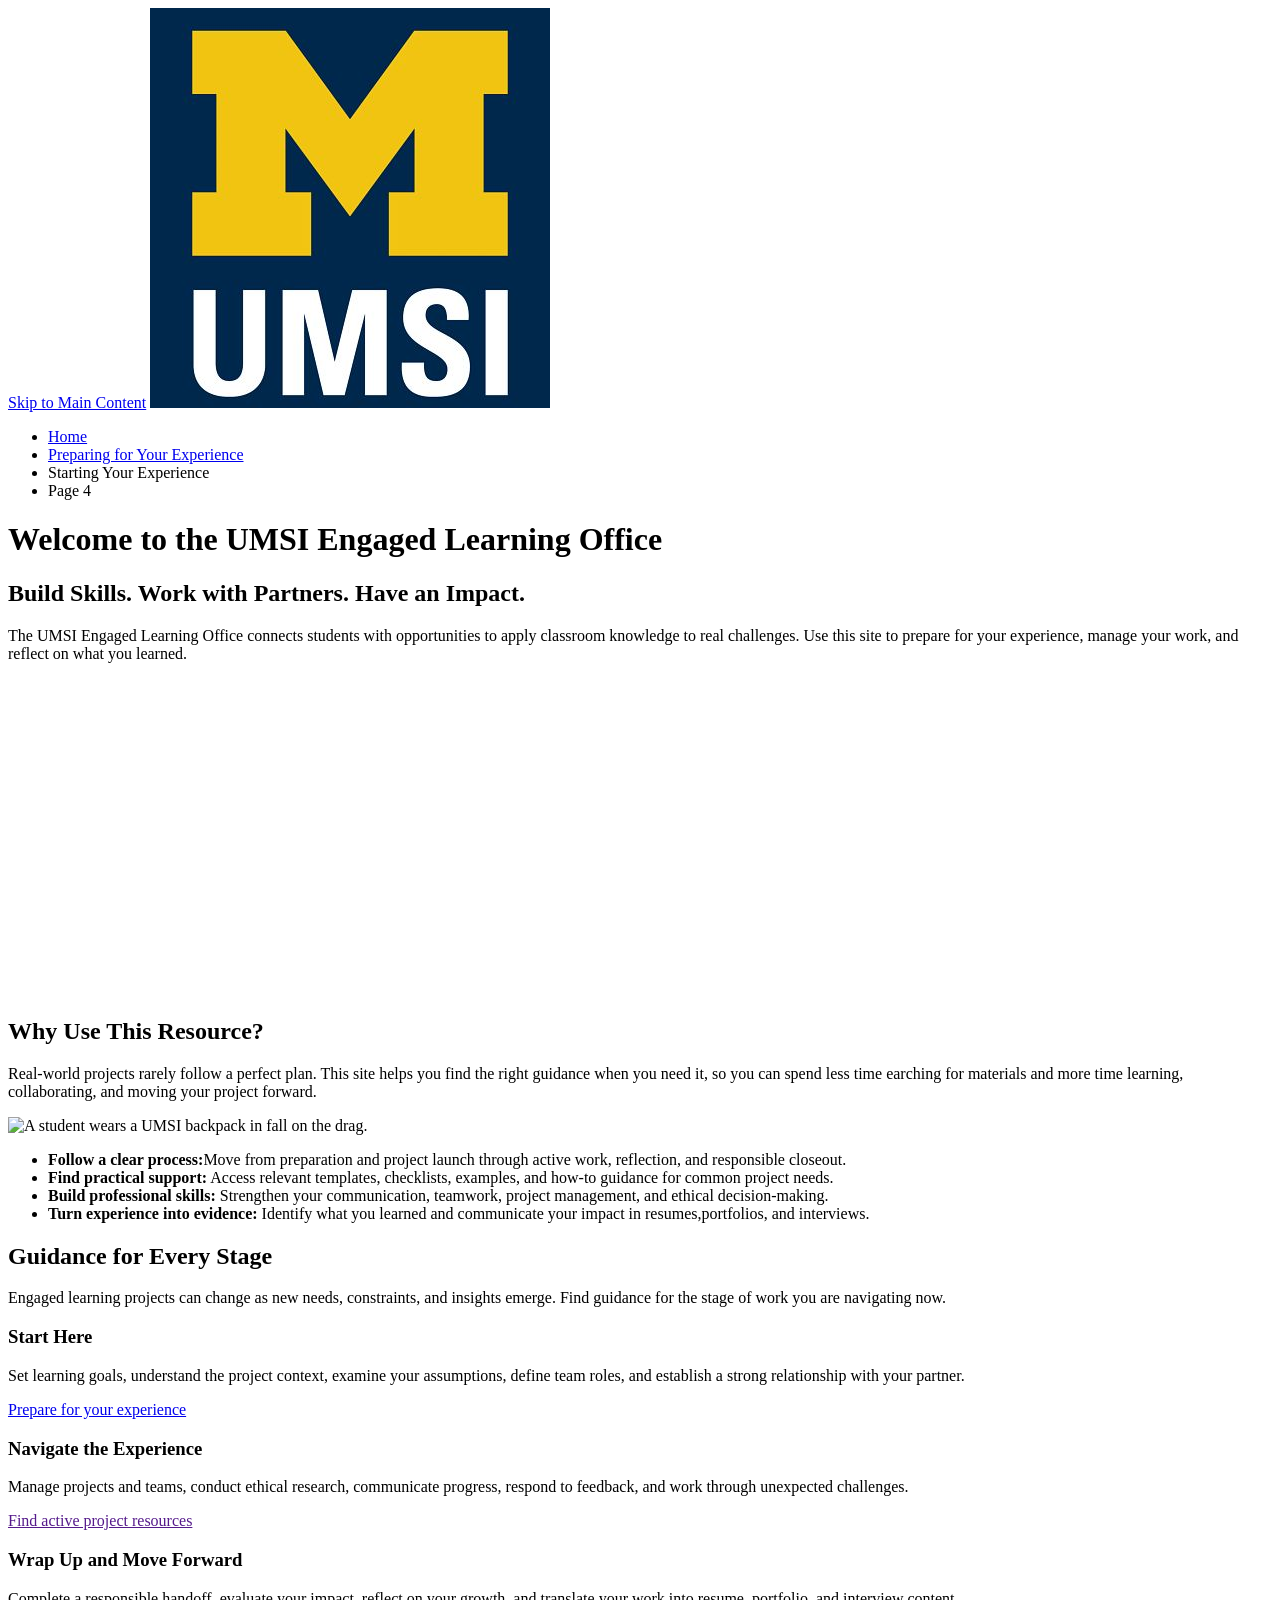
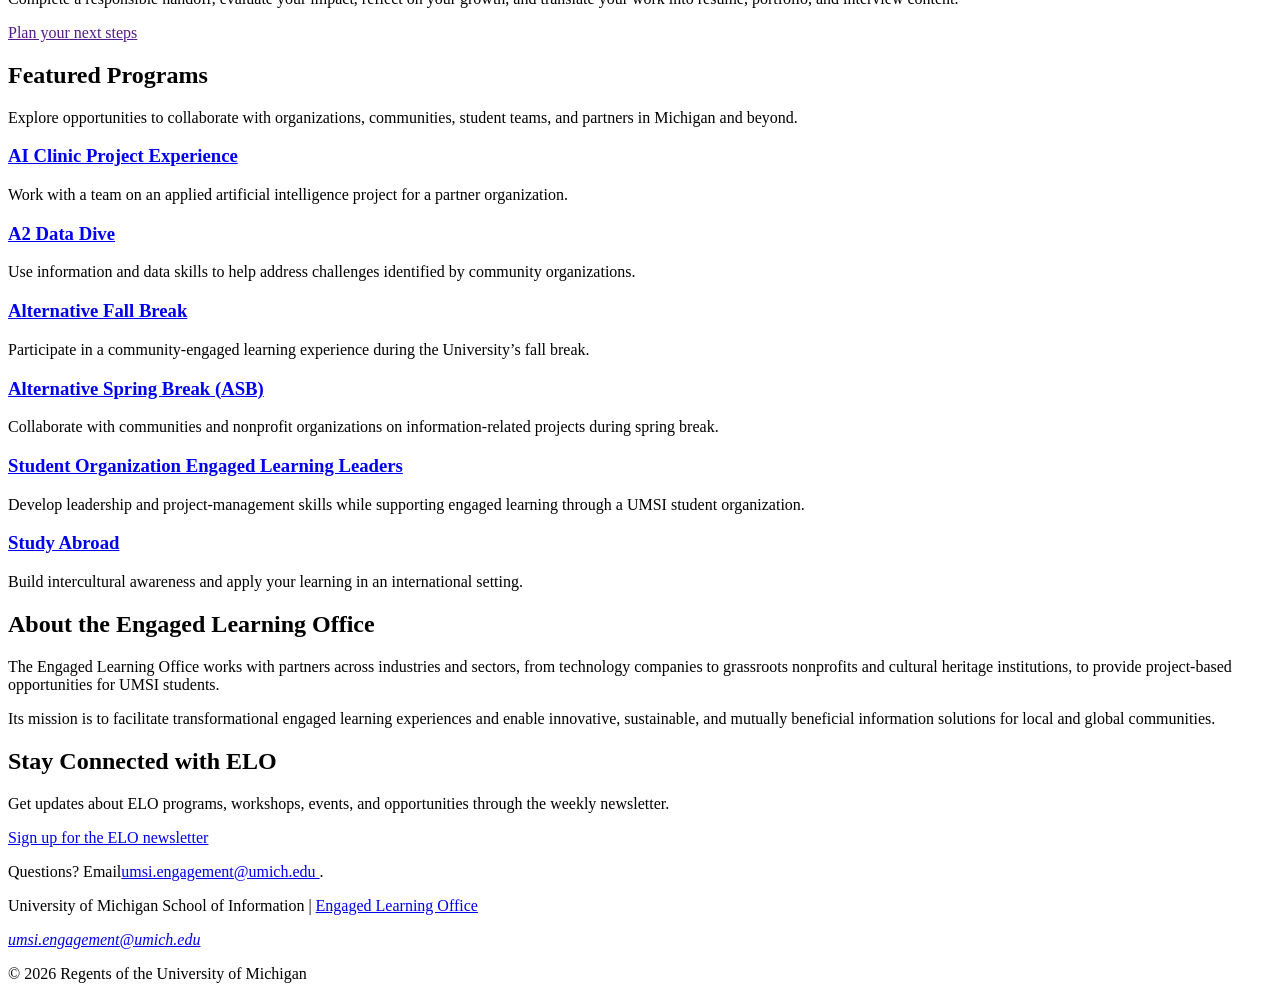
==== index.html @ cac57172 "uploaded starter code" ====
<!DOCTYPE html>
<html lang="en">
<head>
    <meta charset="UTF-8">
    <meta name="viewport" content="width=device-width, initial-scale=1.0">
    <title>Engaged Learning Resources | UMSI</title>

</head>
<body>

    <header>
  <a href = "#main">Skip to Main Content</a>
        <img src="images/UMSI_signature_vertical_informal_solidblue.jpg" alt="UMSI Logo">
        <nav>
            <ul>
                <li><a href = "index.html">Home</a></li>
                <li><a href = "prep.html">Preparing for Your Experience</a></li>
                <li><a>Starting Your Experience</a></li>
                <li><a>Page 4</a></li>
            </ul>
        </nav>
    <h1>Welcome to the UMSI Engaged Learning Office</h1>

    </header>
    <main id="main">
    <section>
      <h2>Build Skills. Work with Partners. Have an Impact.</h2>
      <p>
       The UMSI Engaged Learning Office connects students with opportunities to apply classroom knowledge to real challenges. Use this site to prepare for your experience, manage your work, and reflect on what you learned.
      </p>

      <iframe width="560px" height="315px" src="https://www.youtube.com/embed/81ZO9RfIJEQ?si=tBp82YWZMl1u7CVS" title="YouTube video player" frameborder="0" allow="accelerometer; autoplay; clipboard-write; encrypted-media; gyroscope; picture-in-picture; web-share" referrerpolicy="strict-origin-when-cross-origin" allowfullscreen></iframe>
         <!-- Note: this iframe might cause an Axe ARIA error - that's not on you that's on YouTube! -->
    </section>

<section>
    <h2>Why Use This Resource?</h2>

    <p>Real-world projects rarely follow a perfect plan. This site helps you find the right guidance when you need it, so you can spend less time earching for materials and more time learning, collaborating, and moving your project forward.
    </p>
        <img src="images/UMSI_CampusFall_UMSIBackpack_02.jpg" alt="A student wears a UMSI backpack in fall on the drag.">
    <ul>
        <li><strong>Follow a clear process:</strong>Move from preparation and project launch through active work, reflection, and responsible closeout.</li>
        <li><strong>Find practical support:</strong> Access relevant templates, checklists, examples, and how-to guidance for common project needs.</li>
        <li><strong>Build professional skills:</strong> Strengthen your communication, teamwork, project management, and ethical decision-making.</li>
        <li><strong>Turn experience into evidence:</strong> Identify what you learned and communicate your impact in resumes,portfolios, and interviews.</li>
    </ul>
</section>

 <section>
    <h2>Guidance for Every Stage</h2>
    <p>Engaged learning projects can change as new needs, constraints, and insights emerge. Find guidance for the stage of work you are navigating <srong>now.</strong></p>
    <article>
      <h3>Start Here</h3>
      <p>Set learning goals, understand the project context, examine your assumptions, define team roles, and establish a strong relationship with your partner.</p>
      <a href="prep.html">Prepare for your experience</a>
    </article>

    <article>
      <h3>Navigate the Experience</h3>
      <p>Manage projects and teams, conduct ethical research, communicate progress, respond to feedback, and work through unexpected challenges.</p>
      <a href="">Find active project resources</a>
    </article>

    <article>
      <h3>Wrap Up and Move Forward</h3>
      <p>Complete a responsible handoff, evaluate your impact, reflect on your growth, and translate your work into resume, portfolio, and interview content.</p>
      <a href="">Plan your next steps</a>
    </article>
  </section>

   <section>
    <h2>Featured Programs</h2>
    <p>Explore opportunities to collaborate with organizations, communities, student teams, and partners in Michigan and beyond.</p>
    <article>
    <h3><a href="https://mcompass.umich.edu/_portal/tds-program-brochure?programid=12810">AI Clinic Project Experience</a></h3>
    <p>Work with a team on an applied artificial intelligence project for a partner organization.</p>
    </article>

    <article>
    <h3><a href="https://mcompass.umich.edu/_portal/tds-program-brochure?programid=12556">A2 Data Dive</a></h3>
    <p>Use information and data skills to help address challenges identified by community organizations.</p>
    </article>

     <article>
      <h3><a href="https://mcompass.umich.edu/_portal/tds-program-brochure?programid=11297">Alternative Fall Break</a></h3>
      <p>Participate in a community-engaged learning experience during the University’s fall break.</p>
    </article>

    <article>
      <h3><a href="https://mcompass.umich.edu/_portal/tds-program-brochure?programid=10621">Alternative Spring Break (ASB)</a></h3>
       <p>Collaborate with communities and nonprofit organizations on information-related projects during spring break.</p>
    </article>

    <article>
      <h3><a href="https://mcompass.umich.edu/_portal/tds-program-brochure?programid=12294">Student Organization Engaged Learning Leaders</a></h3>
       <p>Develop leadership and project-management skills while supporting engaged learning through a UMSI student organization.</p>
    </article>

    <article>
      <h3><a href="https://www.si.umich.edu/student-life/study-abroad">Study Abroad</a></h3>
      <p>Build intercultural awareness and apply your learning in an international setting. </p>
    </article>
   </section>
  <section>
    <h2>About the Engaged Learning Office</h2>
    <p>The Engaged Learning Office works with partners across industries and sectors, from technology companies to grassroots nonprofits and cultural heritage institutions, to provide project-based opportunities for UMSI students.</p>
    <p>Its mission is to facilitate transformational engaged learning experiences and enable innovative, sustainable, and mutually beneficial information solutions for local and global communities.</p>
  </section>
  <aside>
    <h2>Stay Connected with ELO</h2>
    <p>Get updates about ELO programs, workshops, events, and opportunities through the weekly newsletter.</p>
    <div>
       <a href="https://umsi.info/elo-newsletter"> Sign up for the ELO newsletter</a>
    </div>
    <p>Questions? Email<a href="mailto:umsi.engagement@umich.edu">umsi.engagement@umich.edu </a>.</p>
  </aside>


        <!-- Content taken & modified from UMGPT with the prompt, "Write me a webpage of intro content to help meet the following requirements - this is for the home page": and then pasted in the client objectives & project requirements"
        UMGPT. (2026). UMGPT ( GPT-5.6 Sol September 7th version) [Large language model]. -->
    </main>
    <footer>
        <p>University of Michigan School of Information | <a href="https://www.si.umich.edu/programs/engaged-learning/about-engaged-learning-office">Engaged Learning Office </a></p>
      <address>
        <a href="mailto:umsi.engagement@umich.edu">umsi.engagement@umich.edu</a>
      </address>
      <p>&copy; 2026 Regents of the University of Michigan</p>
    </footer>
</body>
</html>
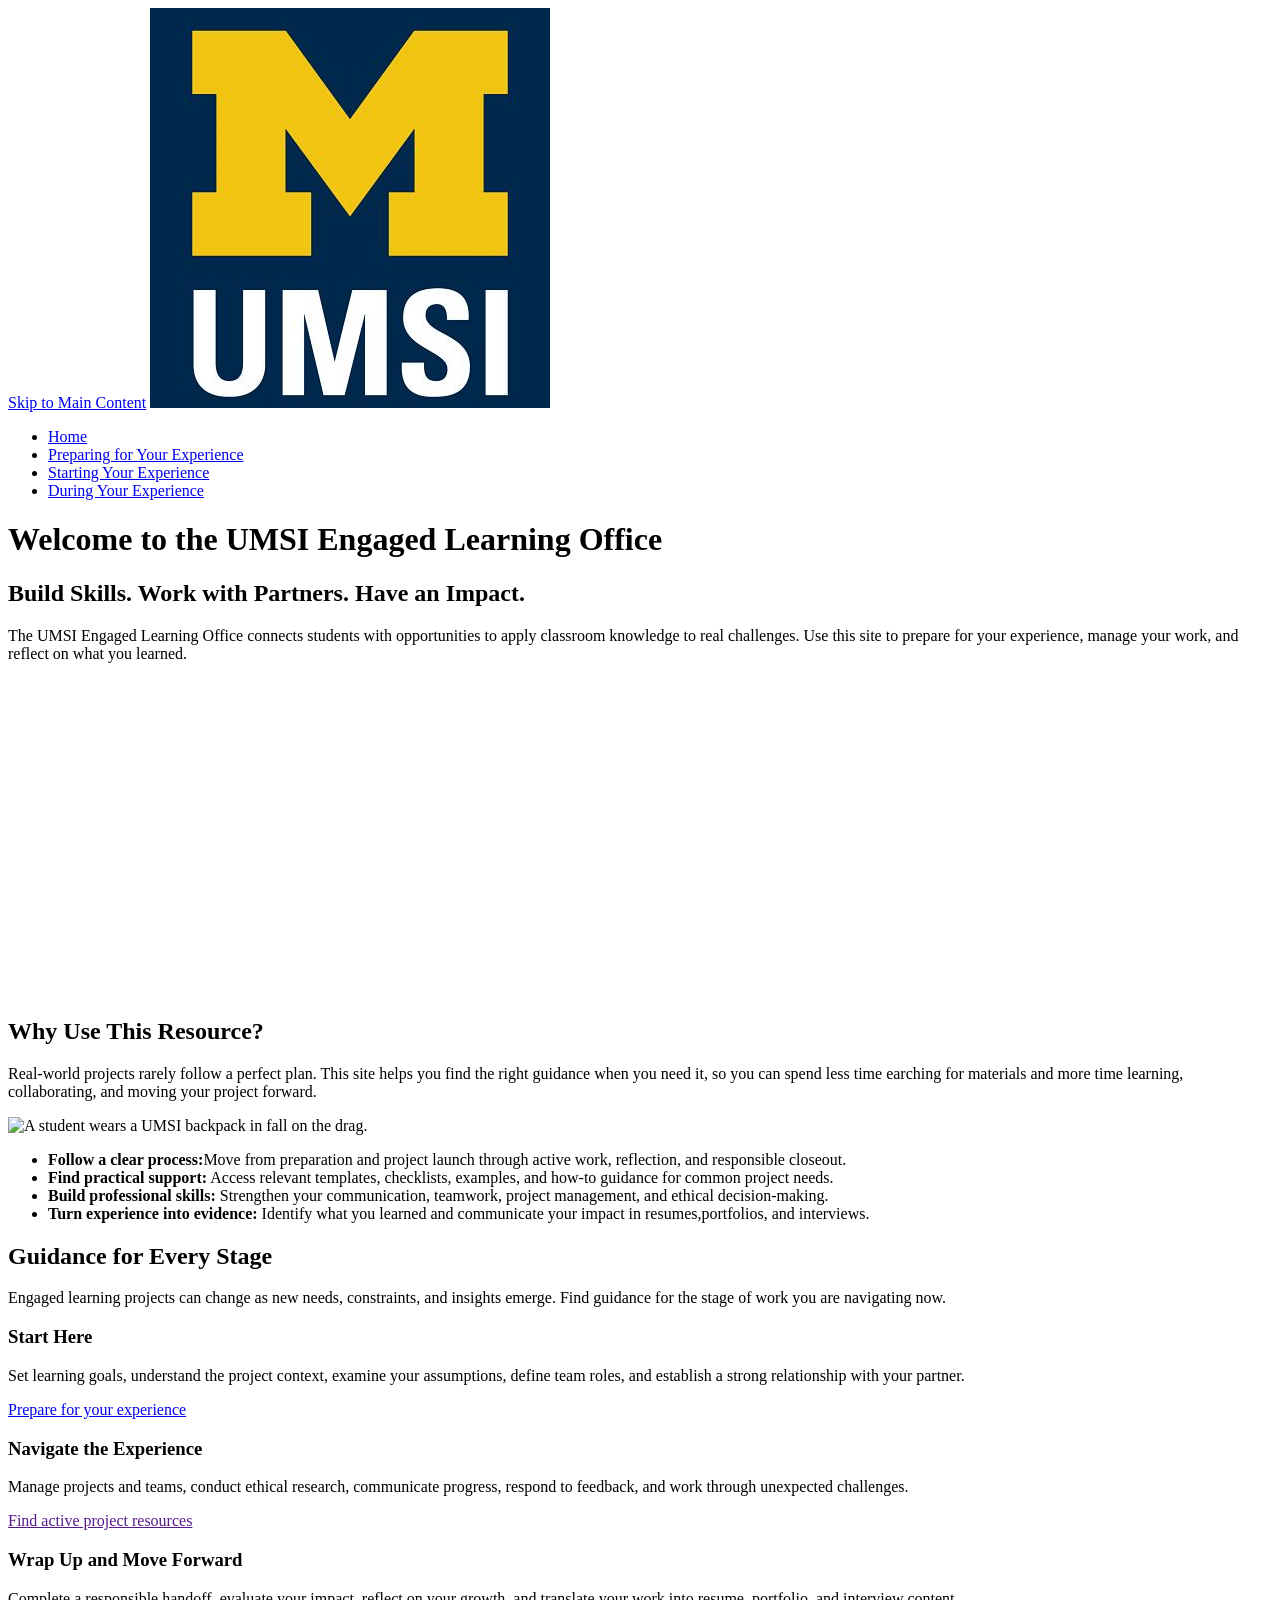
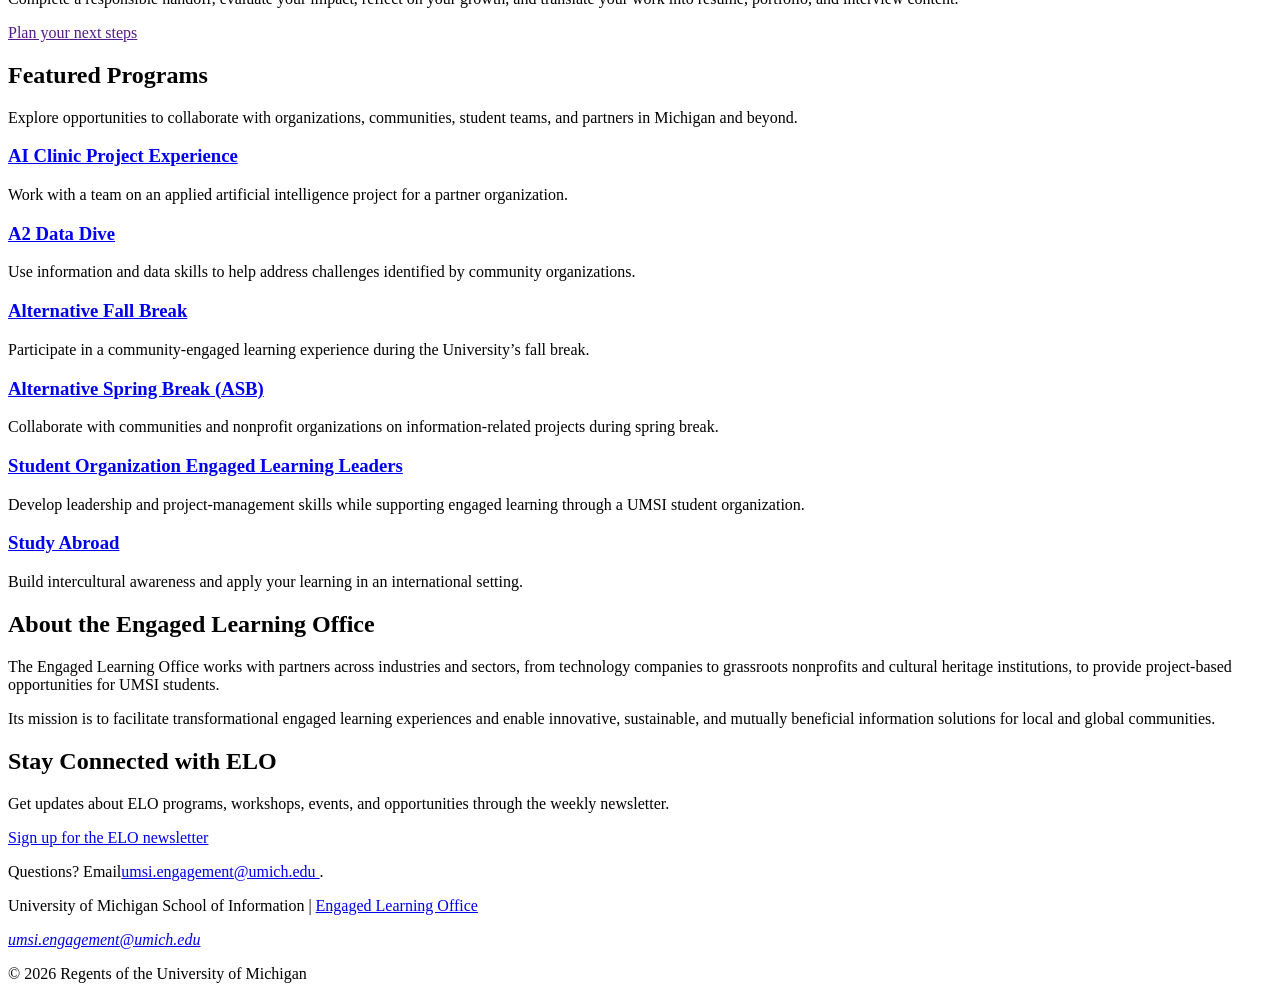
==== commit 2f102a7e: "added starting and during pages" ====
--- a/index.html
+++ b/index.html
@@ -15,8 +15,8 @@
             <ul>
                 <li><a href = "index.html">Home</a></li>
                 <li><a href = "prep.html">Preparing for Your Experience</a></li>
-                <li><a>Starting Your Experience</a></li>
-                <li><a>Page 4</a></li>
+                <li><a href = "start.html">Starting Your Experience</a></li>
+                <li><a href = "during.html">During Your Experience</a></li>
             </ul>
         </nav>
     <h1>Welcome to the UMSI Engaged Learning Office</h1>
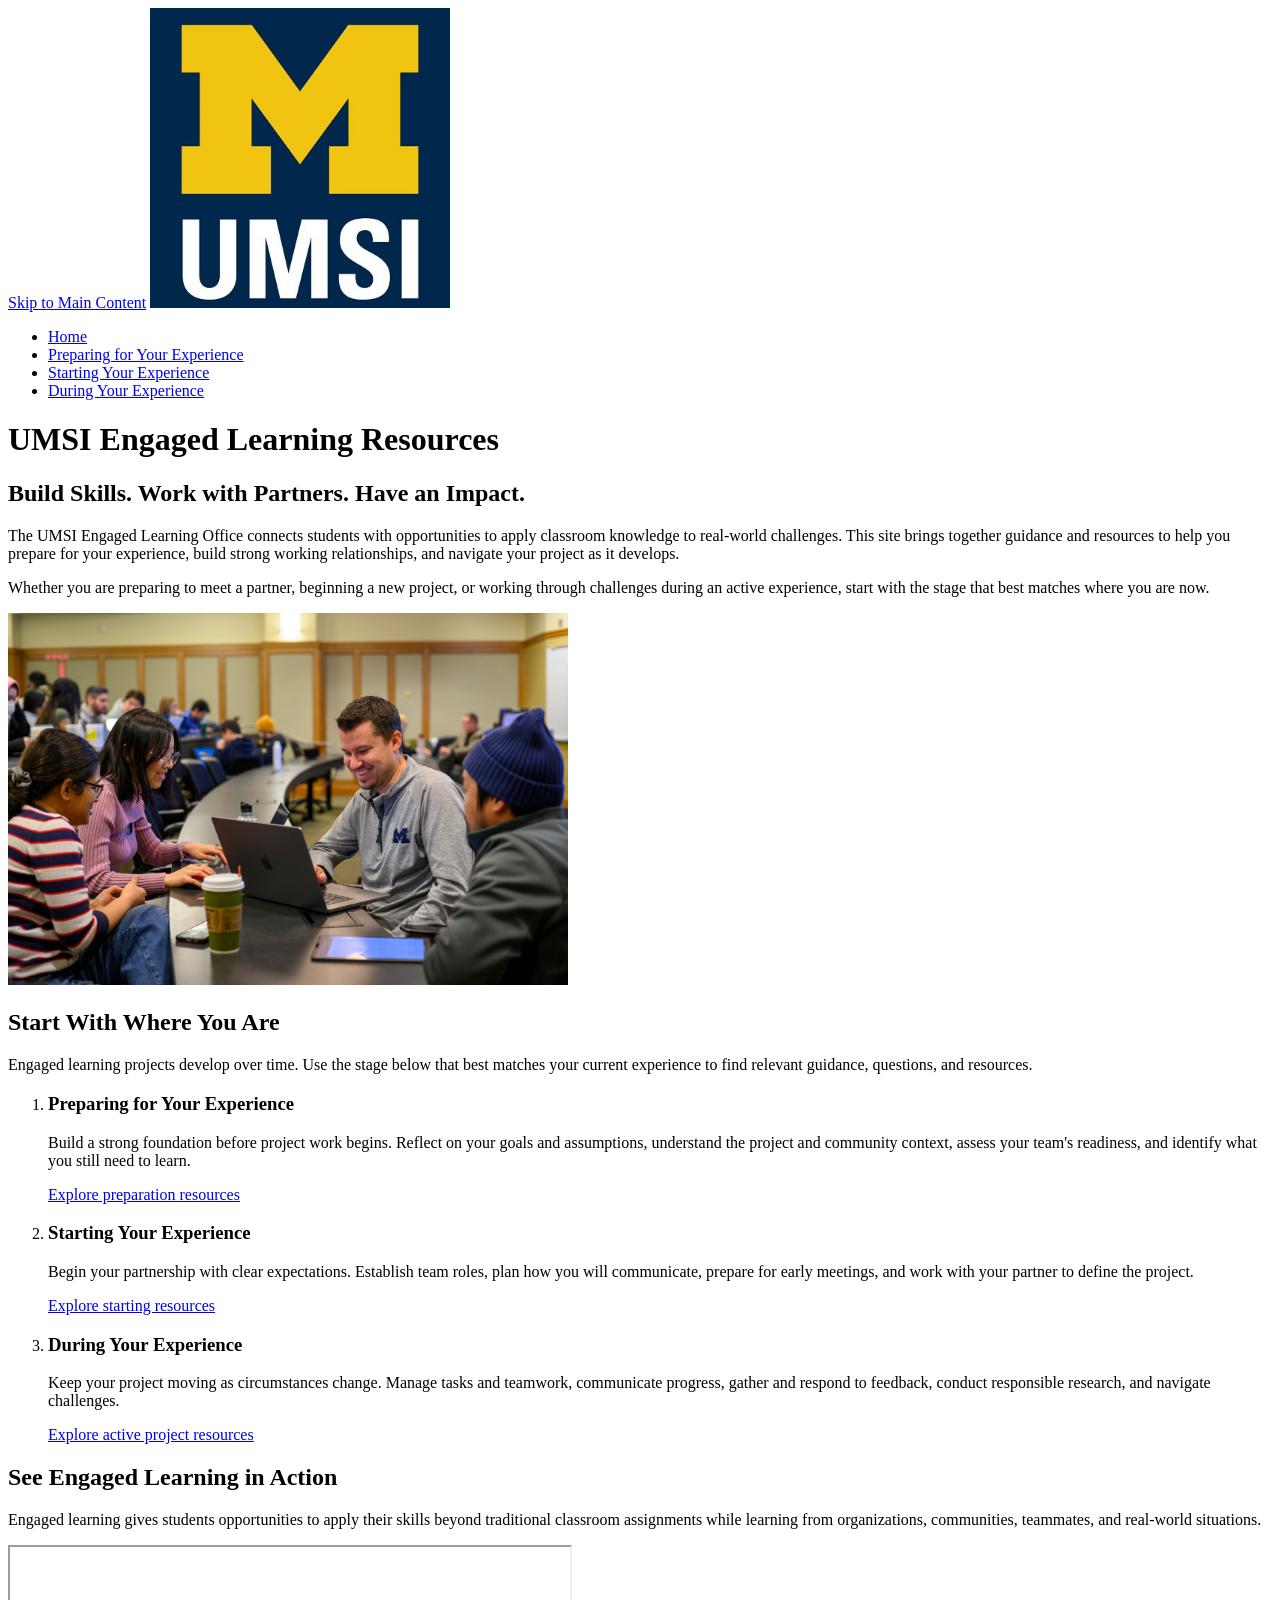
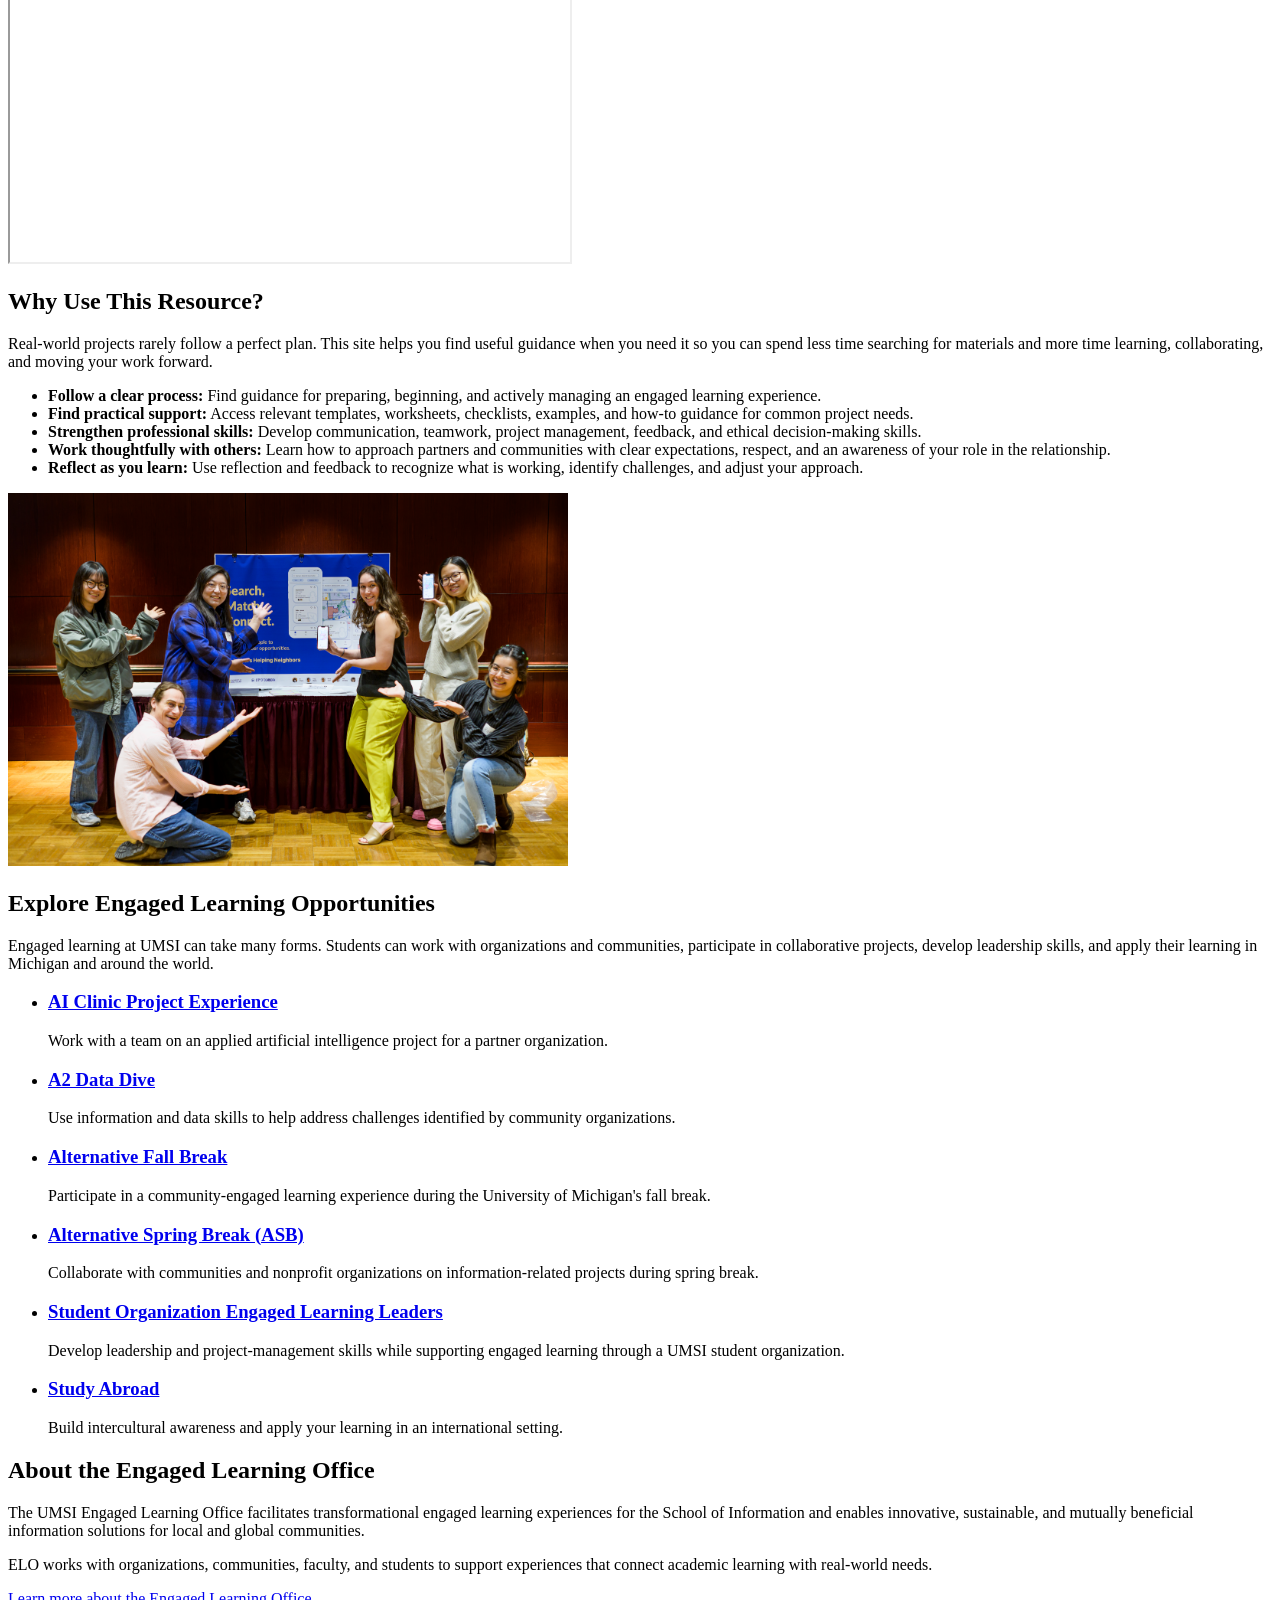
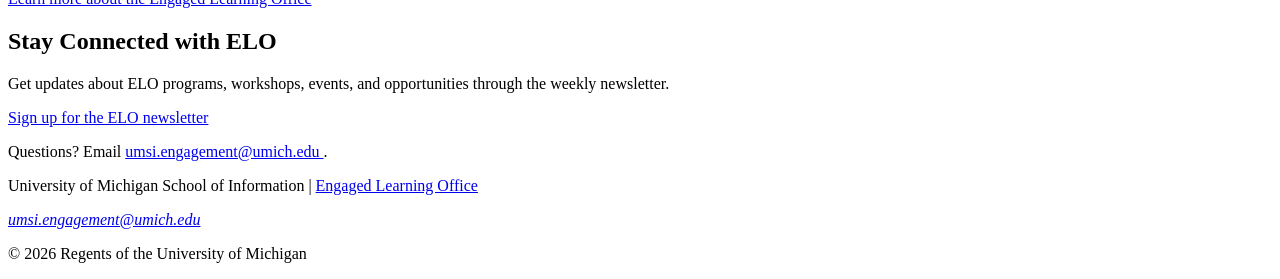
==== commit 3934c9e2: "updated all 4 pages" ====
--- a/index.html
+++ b/index.html
@@ -1,131 +1,381 @@
 <!DOCTYPE html>
 <html lang="en">
+
 <head>
     <meta charset="UTF-8">
     <meta name="viewport" content="width=device-width, initial-scale=1.0">
     <title>Engaged Learning Resources | UMSI</title>
-
 </head>
+
 <body>
 
     <header>
-  <a href = "#main">Skip to Main Content</a>
-        <img src="images/UMSI_signature_vertical_informal_solidblue.jpg" alt="UMSI Logo">
-        <nav>
+        <a href="#main">Skip to Main Content</a>
+
+        <img
+            src="images/UMSI_signature_vertical_informal_solidblue.jpg"
+            width="300"
+            alt="University of Michigan School of Information">
+
+        <nav aria-label="Main navigation">
             <ul>
-                <li><a href = "index.html">Home</a></li>
-                <li><a href = "prep.html">Preparing for Your Experience</a></li>
-                <li><a href = "start.html">Starting Your Experience</a></li>
-                <li><a href = "during.html">During Your Experience</a></li>
+                <li>
+                    <a href="index.html" aria-current="page">Home</a>
+                </li>
+                <li>
+                    <a href="prep.html">Preparing for Your Experience</a>
+                </li>
+                <li>
+                    <a href="starting.html">Starting Your Experience</a>
+                </li>
+                <li>
+                    <a href="during.html">During Your Experience</a>
+                </li>
             </ul>
         </nav>
-    <h1>Welcome to the UMSI Engaged Learning Office</h1>
-
+
+        <h1>UMSI Engaged Learning Resources</h1>
     </header>
+
+
     <main id="main">
-    <section>
-      <h2>Build Skills. Work with Partners. Have an Impact.</h2>
-      <p>
-       The UMSI Engaged Learning Office connects students with opportunities to apply classroom knowledge to real challenges. Use this site to prepare for your experience, manage your work, and reflect on what you learned.
-      </p>
-
-      <iframe width="560px" height="315px" src="https://www.youtube.com/embed/81ZO9RfIJEQ?si=tBp82YWZMl1u7CVS" title="YouTube video player" frameborder="0" allow="accelerometer; autoplay; clipboard-write; encrypted-media; gyroscope; picture-in-picture; web-share" referrerpolicy="strict-origin-when-cross-origin" allowfullscreen></iframe>
-         <!-- Note: this iframe might cause an Axe ARIA error - that's not on you that's on YouTube! -->
-    </section>
-
-<section>
-    <h2>Why Use This Resource?</h2>
-
-    <p>Real-world projects rarely follow a perfect plan. This site helps you find the right guidance when you need it, so you can spend less time earching for materials and more time learning, collaborating, and moving your project forward.
-    </p>
-        <img src="images/UMSI_CampusFall_UMSIBackpack_02.jpg" alt="A student wears a UMSI backpack in fall on the drag.">
-    <ul>
-        <li><strong>Follow a clear process:</strong>Move from preparation and project launch through active work, reflection, and responsible closeout.</li>
-        <li><strong>Find practical support:</strong> Access relevant templates, checklists, examples, and how-to guidance for common project needs.</li>
-        <li><strong>Build professional skills:</strong> Strengthen your communication, teamwork, project management, and ethical decision-making.</li>
-        <li><strong>Turn experience into evidence:</strong> Identify what you learned and communicate your impact in resumes,portfolios, and interviews.</li>
-    </ul>
-</section>
-
- <section>
-    <h2>Guidance for Every Stage</h2>
-    <p>Engaged learning projects can change as new needs, constraints, and insights emerge. Find guidance for the stage of work you are navigating <srong>now.</strong></p>
-    <article>
-      <h3>Start Here</h3>
-      <p>Set learning goals, understand the project context, examine your assumptions, define team roles, and establish a strong relationship with your partner.</p>
-      <a href="prep.html">Prepare for your experience</a>
-    </article>
-
-    <article>
-      <h3>Navigate the Experience</h3>
-      <p>Manage projects and teams, conduct ethical research, communicate progress, respond to feedback, and work through unexpected challenges.</p>
-      <a href="">Find active project resources</a>
-    </article>
-
-    <article>
-      <h3>Wrap Up and Move Forward</h3>
-      <p>Complete a responsible handoff, evaluate your impact, reflect on your growth, and translate your work into resume, portfolio, and interview content.</p>
-      <a href="">Plan your next steps</a>
-    </article>
-  </section>
-
-   <section>
-    <h2>Featured Programs</h2>
-    <p>Explore opportunities to collaborate with organizations, communities, student teams, and partners in Michigan and beyond.</p>
-    <article>
-    <h3><a href="https://mcompass.umich.edu/_portal/tds-program-brochure?programid=12810">AI Clinic Project Experience</a></h3>
-    <p>Work with a team on an applied artificial intelligence project for a partner organization.</p>
-    </article>
-
-    <article>
-    <h3><a href="https://mcompass.umich.edu/_portal/tds-program-brochure?programid=12556">A2 Data Dive</a></h3>
-    <p>Use information and data skills to help address challenges identified by community organizations.</p>
-    </article>
-
-     <article>
-      <h3><a href="https://mcompass.umich.edu/_portal/tds-program-brochure?programid=11297">Alternative Fall Break</a></h3>
-      <p>Participate in a community-engaged learning experience during the University’s fall break.</p>
-    </article>
-
-    <article>
-      <h3><a href="https://mcompass.umich.edu/_portal/tds-program-brochure?programid=10621">Alternative Spring Break (ASB)</a></h3>
-       <p>Collaborate with communities and nonprofit organizations on information-related projects during spring break.</p>
-    </article>
-
-    <article>
-      <h3><a href="https://mcompass.umich.edu/_portal/tds-program-brochure?programid=12294">Student Organization Engaged Learning Leaders</a></h3>
-       <p>Develop leadership and project-management skills while supporting engaged learning through a UMSI student organization.</p>
-    </article>
-
-    <article>
-      <h3><a href="https://www.si.umich.edu/student-life/study-abroad">Study Abroad</a></h3>
-      <p>Build intercultural awareness and apply your learning in an international setting. </p>
-    </article>
-   </section>
-  <section>
-    <h2>About the Engaged Learning Office</h2>
-    <p>The Engaged Learning Office works with partners across industries and sectors, from technology companies to grassroots nonprofits and cultural heritage institutions, to provide project-based opportunities for UMSI students.</p>
-    <p>Its mission is to facilitate transformational engaged learning experiences and enable innovative, sustainable, and mutually beneficial information solutions for local and global communities.</p>
-  </section>
-  <aside>
-    <h2>Stay Connected with ELO</h2>
-    <p>Get updates about ELO programs, workshops, events, and opportunities through the weekly newsletter.</p>
-    <div>
-       <a href="https://umsi.info/elo-newsletter"> Sign up for the ELO newsletter</a>
-    </div>
-    <p>Questions? Email<a href="mailto:umsi.engagement@umich.edu">umsi.engagement@umich.edu </a>.</p>
-  </aside>
+
+        <!-- INTRODUCTION / HERO -->
+        <section>
+            <h2>Build Skills. Work with Partners. Have an Impact.</h2>
+
+            <p>
+                The UMSI Engaged Learning Office connects students with
+                opportunities to apply classroom knowledge to real-world
+                challenges. This site brings together guidance and resources
+                to help you prepare for your experience, build strong working
+                relationships, and navigate your project as it develops.
+            </p>
+
+            <p>
+                Whether you are preparing to meet a partner, beginning a new
+                project, or working through challenges during an active
+                experience, start with the stage that best matches where you
+                are now.
+            </p>
+
+            <img
+                src="images/UMSI_MHIClassroom_02202023_08.JPG"
+                width="560"
+                alt="Students work together in an auditorium-style classroom at U-M North Quad.">
+        </section>
+
+
+        <!-- EXPERIENCE LIFECYCLE -->
+        <section>
+            <h2>Start With Where You Are</h2>
+
+            <p>
+                Engaged learning projects develop over time. Use the stage
+                below that best matches your current experience to find
+                relevant guidance, questions, and resources.
+            </p>
+
+            <ol>
+                <li>
+                    <article>
+                        <h3>Preparing for Your Experience</h3>
+
+                        <p>
+                            Build a strong foundation before project work
+                            begins. Reflect on your goals and assumptions,
+                            understand the project and community context,
+                            assess your team's readiness, and identify what
+                            you still need to learn.
+                        </p>
+
+                        <a href="prep.html">
+                            Explore preparation resources
+                        </a>
+                    </article>
+                </li>
+
+                <li>
+                    <article>
+                        <h3>Starting Your Experience</h3>
+
+                        <p>
+                            Begin your partnership with clear expectations.
+                            Establish team roles, plan how you will
+                            communicate, prepare for early meetings, and work
+                            with your partner to define the project.
+                        </p>
+
+                        <a href="starting.html">
+                            Explore starting resources
+                        </a>
+                    </article>
+                </li>
+
+                <li>
+                    <article>
+                        <h3>During Your Experience</h3>
+
+                        <p>
+                            Keep your project moving as circumstances change.
+                            Manage tasks and teamwork, communicate progress,
+                            gather and respond to feedback, conduct
+                            responsible research, and navigate challenges.
+                        </p>
+
+                        <a href="during.html">
+                            Explore active project resources
+                        </a>
+                    </article>
+                </li>
+            </ol>
+        </section>
+
+
+        <!-- VIDEO/ENGAGEMENT -->
+        <section>
+            <h2>See Engaged Learning in Action</h2>
+
+            <p>
+                Engaged learning gives students opportunities to apply their
+                skills beyond traditional classroom assignments while
+                learning from organizations, communities, teammates, and
+                real-world situations.
+            </p>
+
+            <iframe
+                width="560"
+                height="315"
+                src="https://www.youtube.com/embed/81ZO9RfIJEQ?si=tBp82YWZMl1u7CVS"
+                title="Video about engaged learning at the University of Michigan School of Information"
+                allow="accelerometer; autoplay; clipboard-write; encrypted-media; gyroscope; picture-in-picture; web-share"
+                referrerpolicy="strict-origin-when-cross-origin"
+                allowfullscreen>
+            </iframe>
+            <!-- Note: this iframe might cause an Axe ARIA error - that's not on you that's on YouTube! -->
+        </section>
+
+
+        <!-- RESOURCE BENEFITS -->
+        <section>
+            <h2>Why Use This Resource?</h2>
+
+            <p>
+                Real-world projects rarely follow a perfect plan. This site
+                helps you find useful guidance when you need it so you can
+                spend less time searching for materials and more time
+                learning, collaborating, and moving your work forward.
+            </p>
+
+            <ul>
+                <li>
+                    <strong>Follow a clear process:</strong>
+                    Find guidance for preparing, beginning, and actively
+                    managing an engaged learning experience.
+                </li>
+
+                <li>
+                    <strong>Find practical support:</strong>
+                    Access relevant templates, worksheets, checklists,
+                    examples, and how-to guidance for common project needs.
+                </li>
+
+                <li>
+                    <strong>Strengthen professional skills:</strong>
+                    Develop communication, teamwork, project management,
+                    feedback, and ethical decision-making skills.
+                </li>
+
+                <li>
+                    <strong>Work thoughtfully with others:</strong>
+                    Learn how to approach partners and communities with
+                    clear expectations, respect, and an awareness of your
+                    role in the relationship.
+                </li>
+
+                <li>
+                    <strong>Reflect as you learn:</strong>
+                    Use reflection and feedback to recognize what is
+                    working, identify challenges, and adjust your approach.
+                </li>
+            </ul>
+
+            <img
+              src="images/UMSI__CIDEXPODearborn_042023_15.jpg"
+              width="560"
+              alt="A group presents their work after completing an engaged learning project.">
+        </section>
+
+
+        <!-- OPPORTUNITIES -->
+        <section>
+            <h2>Explore Engaged Learning Opportunities</h2>
+
+            <p>
+                Engaged learning at UMSI can take many forms. Students can
+                work with organizations and communities, participate in
+                collaborative projects, develop leadership skills, and apply
+                their learning in Michigan and around the world.
+            </p>
+
+            <ul>
+                <li>
+                    <h3>
+                        <a href="https://mcompass.umich.edu/_portal/tds-program-brochure?programid=12810">
+                            AI Clinic Project Experience
+                        </a>
+                    </h3>
+
+                    <p>
+                        Work with a team on an applied artificial
+                        intelligence project for a partner organization.
+                    </p>
+                </li>
+
+                <li>
+                    <h3>
+                        <a href="https://mcompass.umich.edu/_portal/tds-program-brochure?programid=12556">
+                            A2 Data Dive
+                        </a>
+                    </h3>
+
+                    <p>
+                        Use information and data skills to help address
+                        challenges identified by community organizations.
+                    </p>
+                </li>
+
+                <li>
+                    <h3>
+                        <a href="https://mcompass.umich.edu/_portal/tds-program-brochure?programid=11297">
+                            Alternative Fall Break
+                        </a>
+                    </h3>
+
+                    <p>
+                        Participate in a community-engaged learning
+                        experience during the University of Michigan's
+                        fall break.
+                    </p>
+                </li>
+
+                <li>
+                    <h3>
+                        <a href="https://mcompass.umich.edu/_portal/tds-program-brochure?programid=10621">
+                            Alternative Spring Break (ASB)
+                        </a>
+                    </h3>
+
+                    <p>
+                        Collaborate with communities and nonprofit
+                        organizations on information-related projects
+                        during spring break.
+                    </p>
+                </li>
+
+                <li>
+                    <h3>
+                        <a href="https://mcompass.umich.edu/_portal/tds-program-brochure?programid=12294">
+                            Student Organization Engaged Learning Leaders
+                        </a>
+                    </h3>
+
+                    <p>
+                        Develop leadership and project-management skills
+                        while supporting engaged learning through a UMSI
+                        student organization.
+                    </p>
+                </li>
+
+                <li>
+                    <h3>
+                        <a href="https://www.si.umich.edu/student-life/study-abroad">
+                            Study Abroad
+                        </a>
+                    </h3>
+
+                    <p>
+                        Build intercultural awareness and apply your
+                        learning in an international setting.
+                    </p>
+                </li>
+            </ul>
+        </section>
+
+
+        <!-- ABOUT ELO -->
+        <section>
+            <h2>About the Engaged Learning Office</h2>
+
+            <p>
+                The UMSI Engaged Learning Office facilitates
+                transformational engaged learning experiences for the
+                School of Information and enables innovative, sustainable,
+                and mutually beneficial information solutions for local
+                and global communities.
+            </p>
+
+            <p>
+                ELO works with organizations, communities, faculty, and
+                students to support experiences that connect academic
+                learning with real-world needs.
+            </p>
+
+            <p>
+                <a href="https://www.si.umich.edu/programs/engaged-learning/about-engaged-learning-office">
+                    Learn more about the Engaged Learning Office
+                </a>
+            </p>
+        </section>
+
+
+        <!-- CONTACT / NEWSLETTER -->
+        <aside>
+            <h2>Stay Connected with ELO</h2>
+
+            <p>
+                Get updates about ELO programs, workshops, events, and
+                opportunities through the weekly newsletter.
+            </p>
+
+            <p>
+                <a href="https://umsi.info/elo-newsletter">
+                    Sign up for the ELO newsletter
+                </a>
+            </p>
+
+            <p>
+                Questions? Email
+                <a href="mailto:umsi.engagement@umich.edu">
+                    umsi.engagement@umich.edu
+                </a>.
+            </p>
+        </aside>
 
 
         <!-- Content taken & modified from UMGPT with the prompt, "Write me a webpage of intro content to help meet the following requirements - this is for the home page": and then pasted in the client objectives & project requirements"
         UMGPT. (2026). UMGPT ( GPT-5.6 Sol September 7th version) [Large language model]. -->
+
     </main>
+
+
     <footer>
-        <p>University of Michigan School of Information | <a href="https://www.si.umich.edu/programs/engaged-learning/about-engaged-learning-office">Engaged Learning Office </a></p>
-      <address>
-        <a href="mailto:umsi.engagement@umich.edu">umsi.engagement@umich.edu</a>
-      </address>
-      <p>&copy; 2026 Regents of the University of Michigan</p>
+        <p>
+            University of Michigan School of Information |
+            <a href="https://www.si.umich.edu/programs/engaged-learning/about-engaged-learning-office">
+                Engaged Learning Office
+            </a>
+        </p>
+
+        <address>
+            <a href="mailto:umsi.engagement@umich.edu">
+                umsi.engagement@umich.edu
+            </a>
+        </address>
+
+        <p>&copy; 2026 Regents of the University of Michigan</p>
     </footer>
+
 </body>
-</html>
+
+</html>
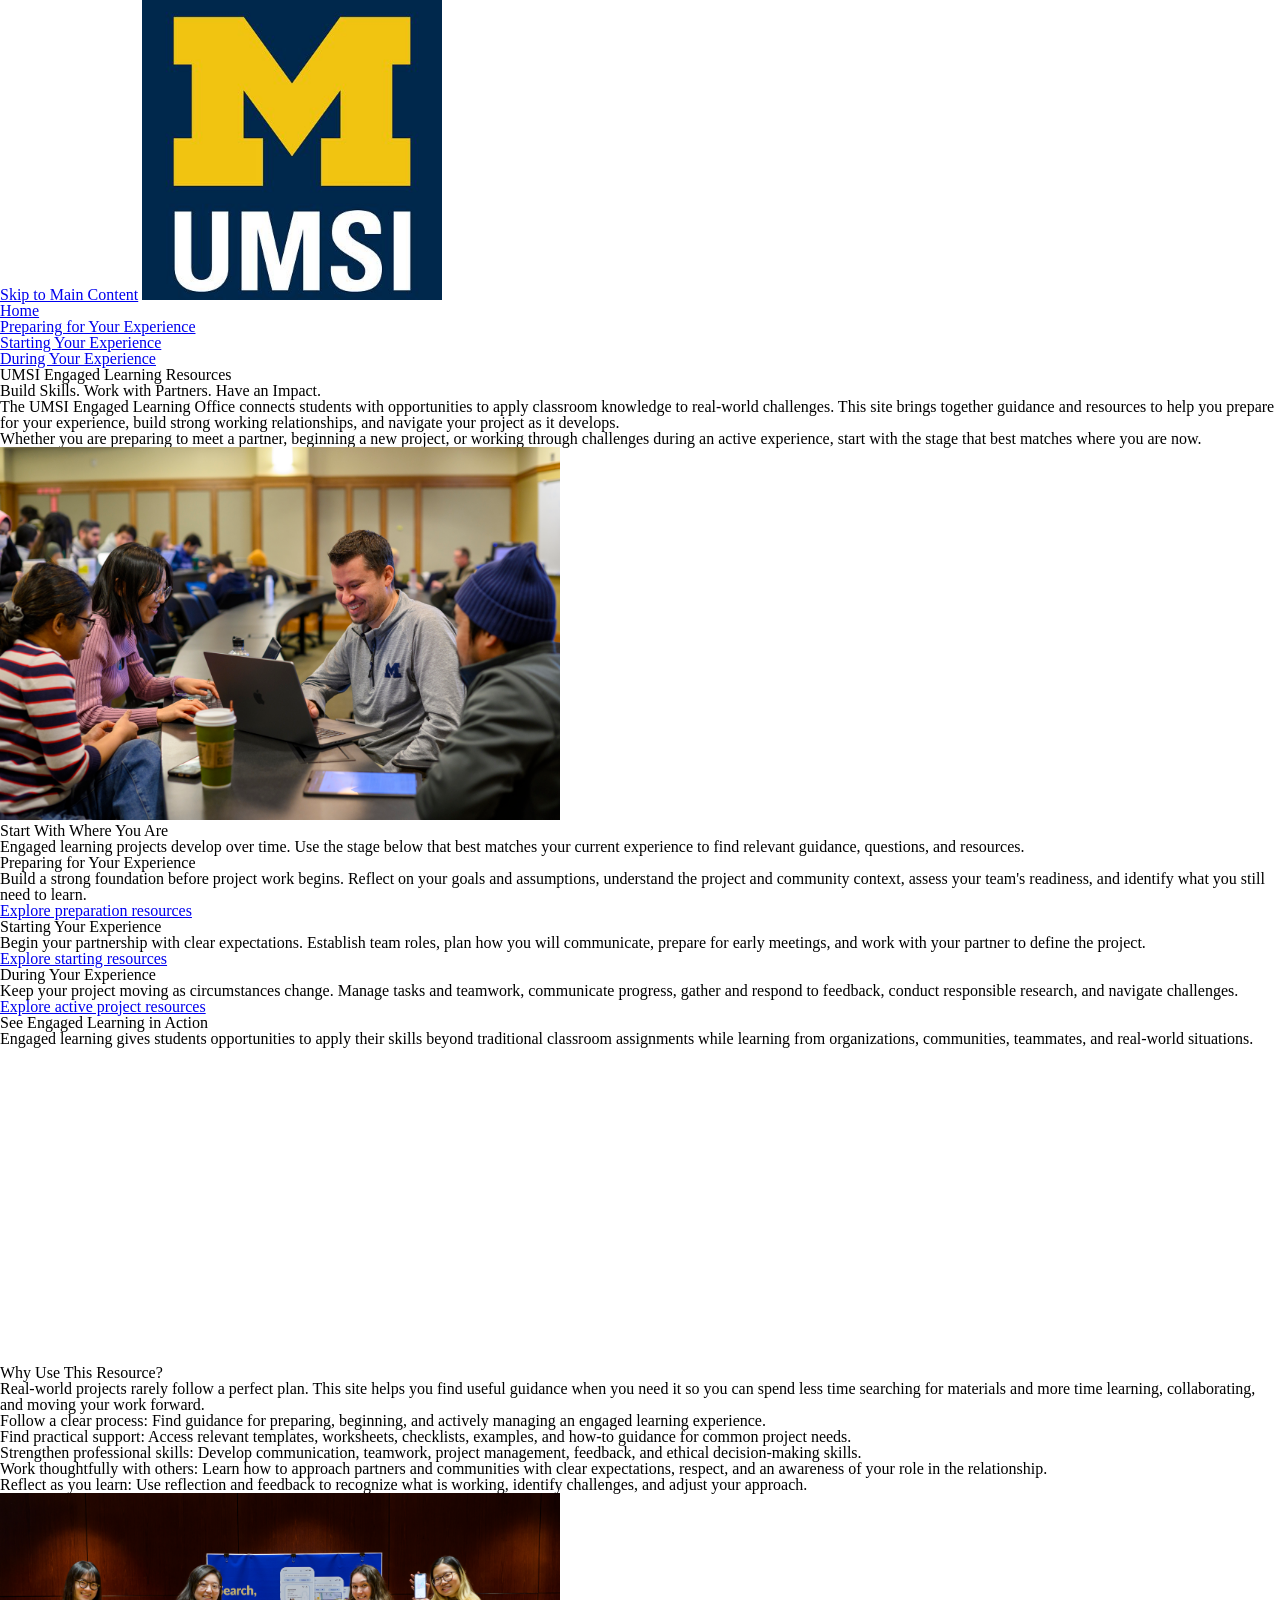
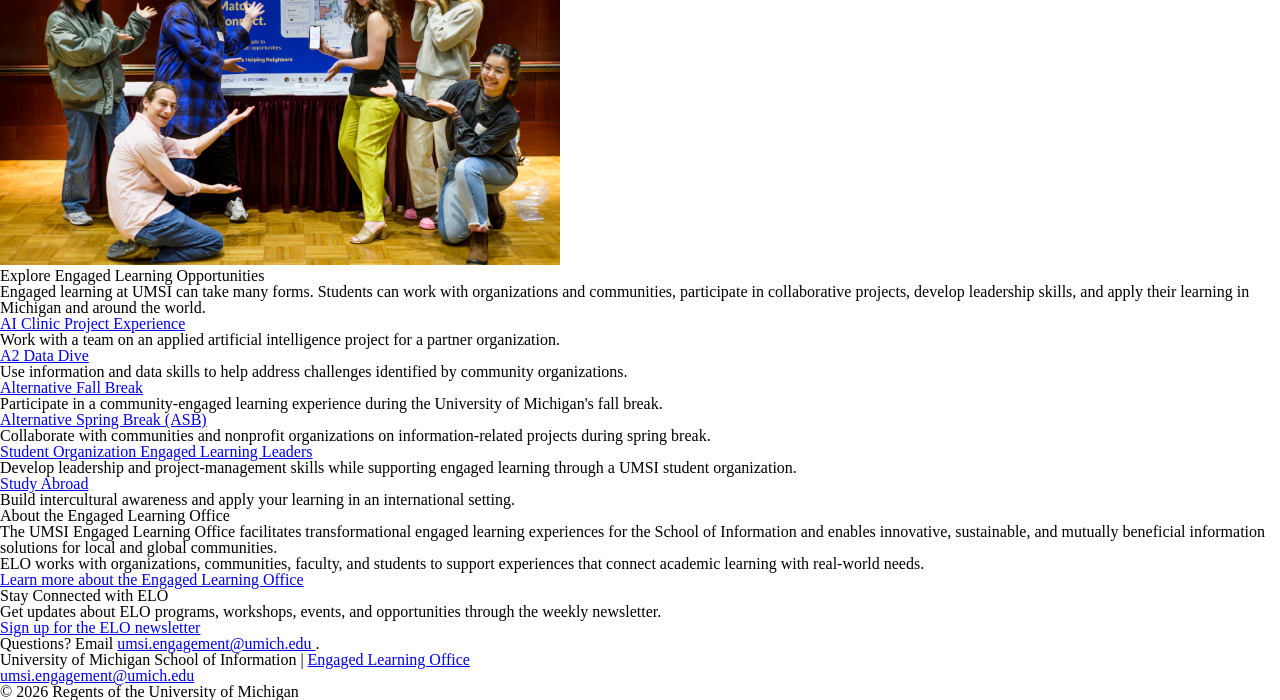
==== commit 0c6e799a: "fixing images & adding css" ====
--- a/index.html
+++ b/index.html
@@ -4,6 +4,8 @@
 <head>
     <meta charset="UTF-8">
     <meta name="viewport" content="width=device-width, initial-scale=1.0">
+    <link rel="stylesheet" href="css/html5reset.css">
+    <link rel="stylesheet" href="css/style.css">
     <title>Engaged Learning Resources | UMSI</title>
 </head>
 
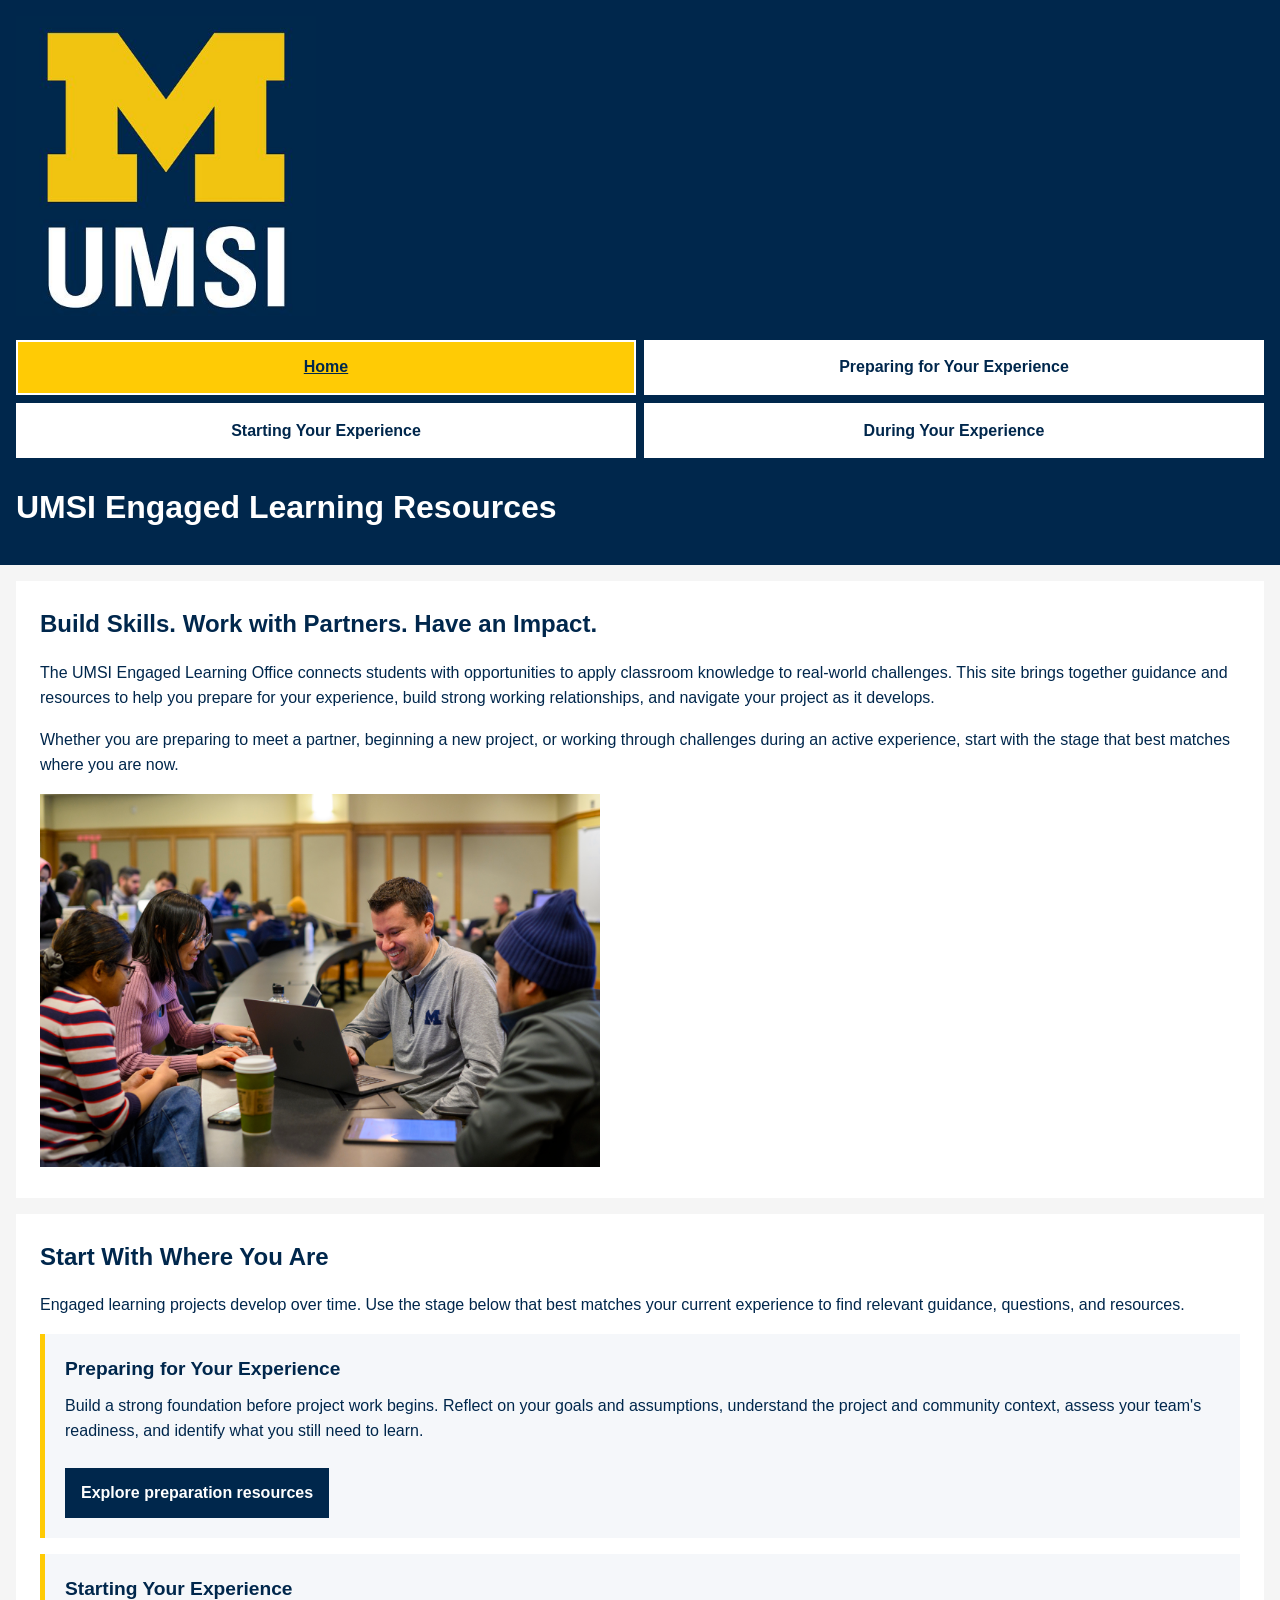
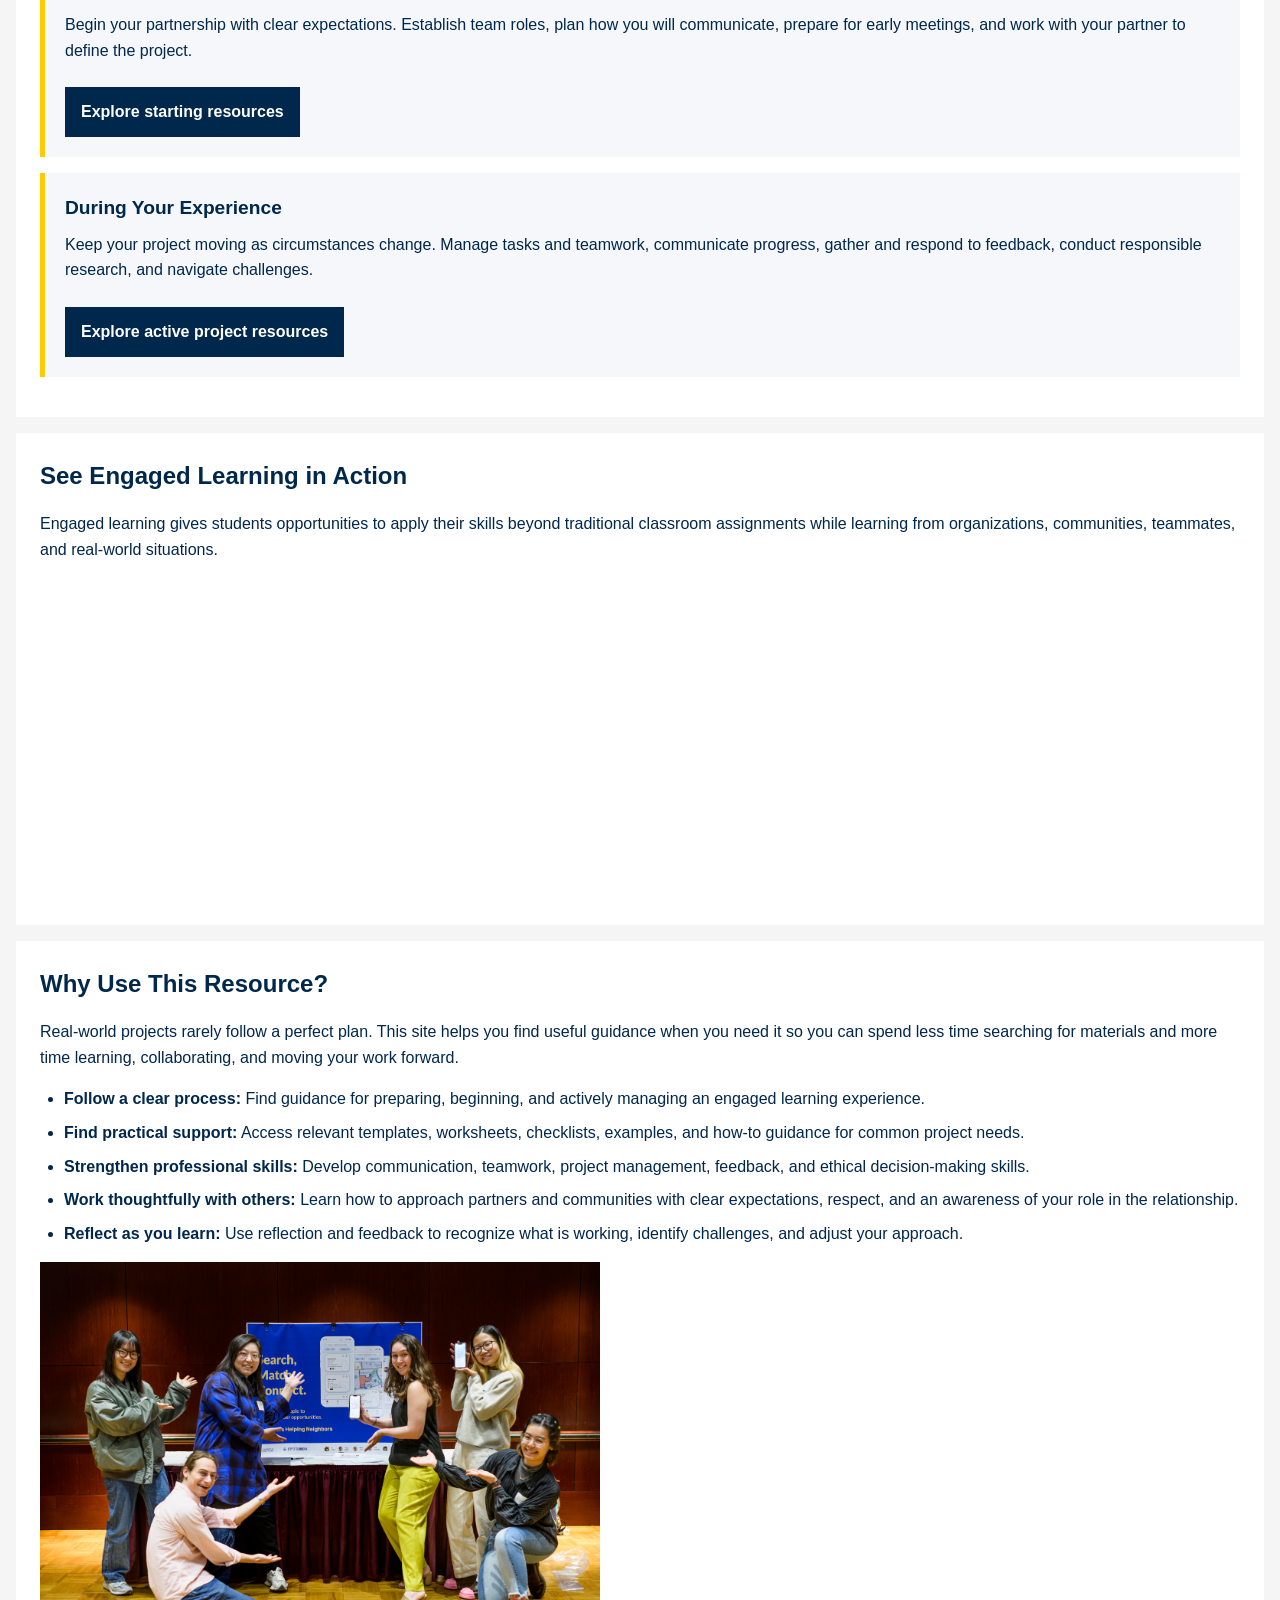
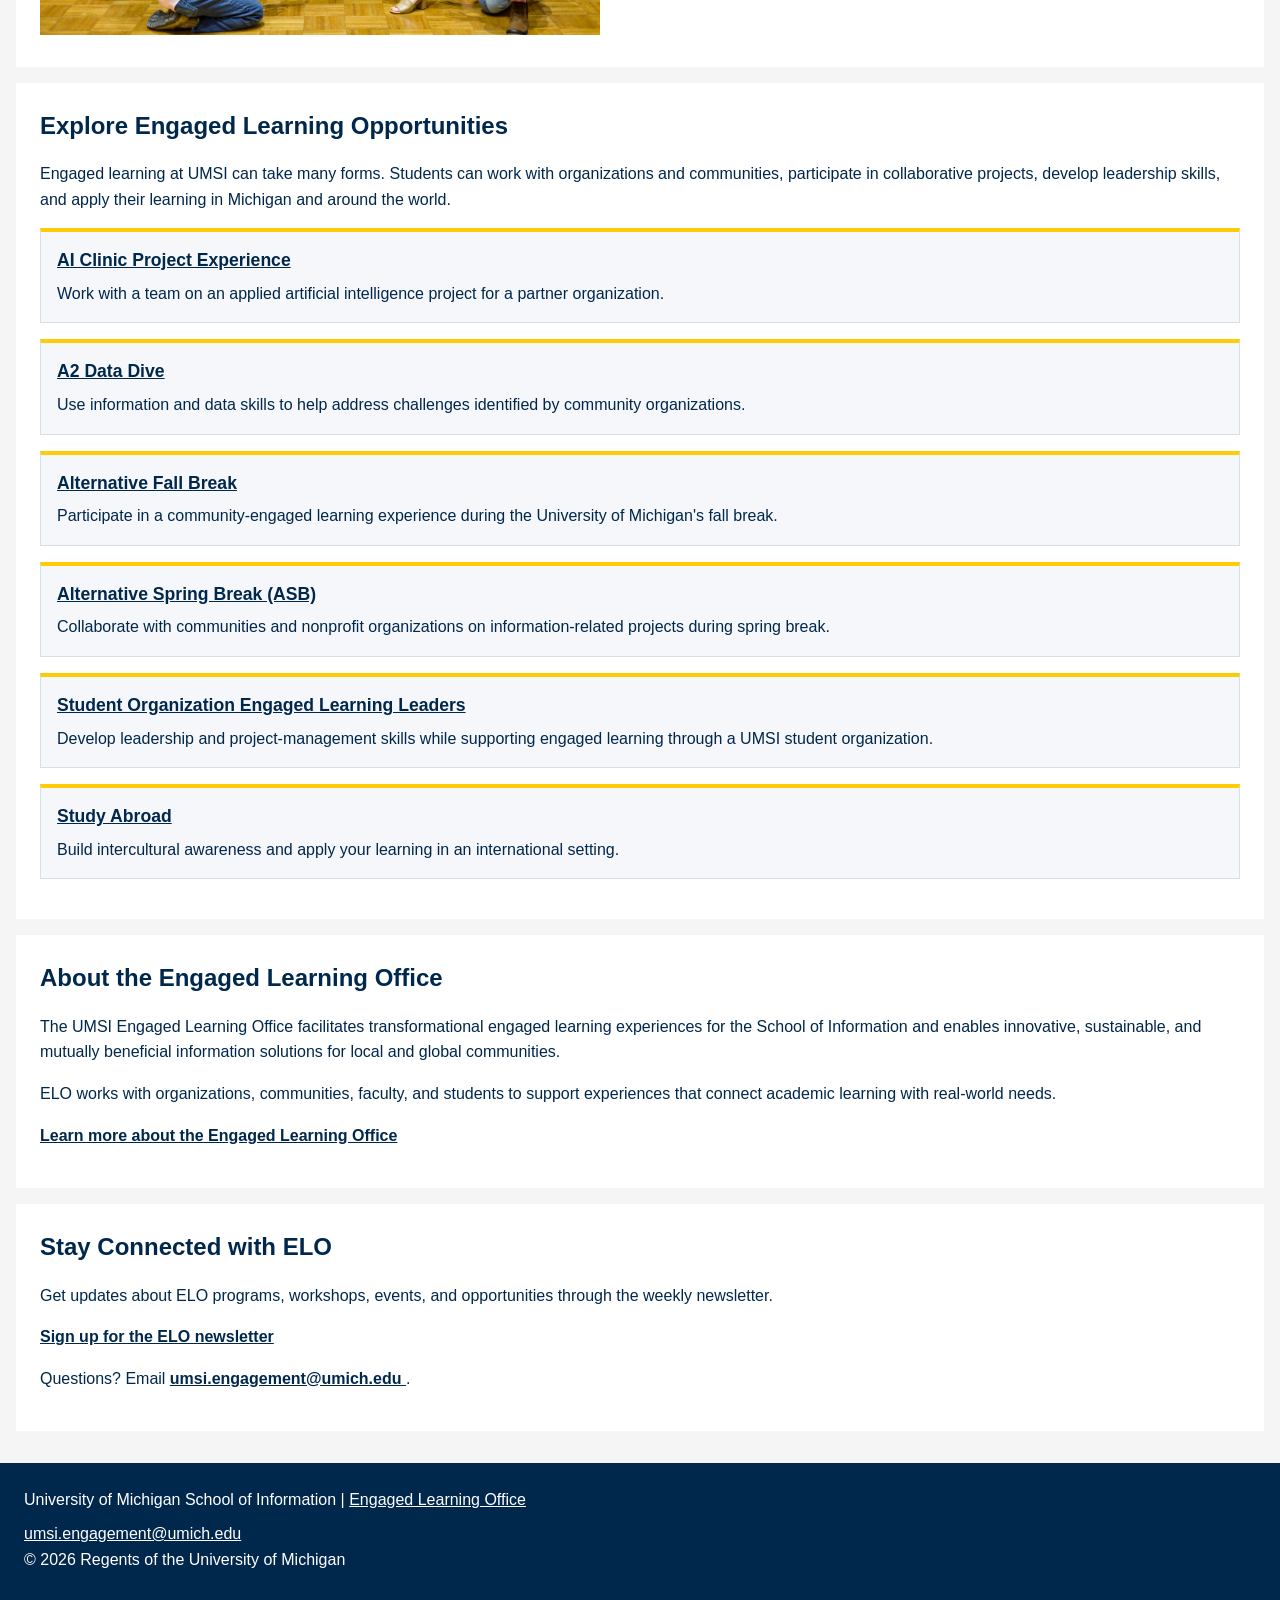
==== commit 9dd4ee9f: "styling all 4 pages" ====
--- a/index.html
+++ b/index.html
@@ -69,7 +69,7 @@
 
 
         <!-- EXPERIENCE LIFECYCLE -->
-        <section>
+        <section class="stages">
             <h2>Start With Where You Are</h2>
 
             <p>
@@ -210,7 +210,7 @@
 
 
         <!-- OPPORTUNITIES -->
-        <section>
+        <section class="opportunities">
             <h2>Explore Engaged Learning Opportunities</h2>
 
             <p>
--- a/css/style.css
+++ b/css/style.css
@@ -0,0 +1,436 @@
+/* General styling */
+body {
+    font-family: Arial, sans-serif;
+    color: #00274C;
+    background-color: #F5F5F5;
+    line-height: 1.6;
+}
+
+h1 {
+    font-size: 2rem;
+    font-weight: bold;
+    margin-bottom: 1rem;
+}
+
+h2 {
+    font-size: 1.5rem;
+    font-weight: bold;
+    margin-bottom: 1rem;
+}
+
+h3 {
+    font-size: 1.2rem;
+    font-weight: bold;
+    margin-bottom: 0.5rem;
+}
+
+p {
+    margin-bottom: 1rem;
+}
+
+strong {
+    font-weight: bold;
+}
+
+/* Header */
+header {
+    background-color: #00274C;
+    color: white;
+    padding: 1rem;
+}
+
+header img {
+    max-width: 100%;
+    height: auto;
+    background-color: white;
+    margin-bottom: 1rem;
+}
+
+/* Navigation using Grid */
+nav ul {
+    display: grid;
+    grid-template-columns: 1fr 1fr;
+    gap: 0.5rem;
+    list-style: none;
+    margin-bottom: 1.5rem;
+}
+
+nav a {
+    display: block;
+    padding: 0.8rem;
+    background-color: white;
+    color: #00274C;
+    text-align: center;
+    text-decoration: none;
+    font-weight: bold;
+    border: 2px solid white;
+}
+
+nav a:hover {
+    background-color: #FFCB05;
+    color: #00274C;
+}
+
+nav a[aria-current="page"] {
+    background-color: #FFCB05;
+    color: #00274C;
+    text-decoration: underline;
+}
+
+/* Skip to Main */
+header > a[href="#main"] {
+    position: absolute;
+    top: -100px;
+    left: 10px;
+    background-color: #FFCB05;
+    color: #00274C;
+    padding: 1rem;
+}
+
+header > a[href="#main"]:focus {
+    top: 10px;
+}
+
+/* Main content */
+main {
+    padding: 1rem;
+}
+
+section, aside {
+    background-color: white;
+    padding: 1.5rem;
+    margin-bottom: 1rem;
+}
+
+main ul, main ol {
+    padding-left: 1.5rem;
+    margin-bottom: 1rem;
+}
+
+main li {
+    margin-bottom: 0.5rem;
+}
+
+main ul {
+    list-style: disc;
+}
+
+main ol {
+    list-style: decimal;
+}
+
+main a {
+    color: #00274C;
+    font-weight: bold;
+}
+
+/* Images and videos */
+main img {
+    max-width: 100%;
+    height: auto;
+}
+
+iframe {
+    max-width: 100%;
+}
+
+/* Footer */
+footer {
+    background-color: #00274C;
+    color: white;
+    padding: 1.5rem;
+}
+
+footer a {
+    color: white;
+}
+
+footer p {
+    margin-bottom: 0.5rem;
+}
+
+/* Keyboard accessibility */
+a:focus {
+    outline: 3px solid #FFCB05;
+    outline-offset: 3px;
+}
+
+/* Homepage lifecycle cards */
+
+.stages ol {
+    display: grid;
+    grid-template-columns: 1fr;
+    gap: 1rem;
+    list-style: none;
+    padding-left: 0;
+}
+
+.stages ol > li {
+    background-color: #F5F7FA;
+    border-left: 5px solid #FFCB05;
+    padding: 1.25rem;
+    margin: 0;
+}
+
+.stages article h3 {
+    color: #00274C;
+}
+
+.stages article a {
+    display: inline-block;
+    background-color: #00274C;
+    color: white;
+    padding: 0.75rem 1rem;
+    text-decoration: none;
+    margin-top: 0.5rem;
+}
+
+.stages article a:hover {
+    background-color: #FFCB05;
+    color: #00274C;
+    text-decoration: underline;
+}
+
+/* Homepage opportunity cards */
+
+.opportunities ul {
+    display: grid;
+    grid-template-columns: 1fr;
+    gap: 1rem;
+    list-style: none;
+    padding-left: 0;
+}
+
+.opportunities li {
+    background-color: #F5F7FA;
+    border: 1px solid #D6DEE8;
+    border-top: 4px solid #FFCB05;
+    padding: 1rem;
+    margin: 0;
+}
+
+.opportunities h3 {
+    font-size: 1.1rem;
+    line-height: 1.4;
+    margin-bottom: 0.5rem;
+}
+
+.opportunities li a {
+    text-decoration: underline;
+}
+
+.opportunities li p {
+    margin-bottom: 0;
+}
+
+
+/* Preparing page - preparation process */
+
+.prep-process ol {
+    list-style: none;
+    padding-left: 0;
+}
+
+.prep-process li {
+    display: grid;
+    grid-template-columns: 3rem 1fr;
+    gap: 1rem;
+    margin-bottom: 1.5rem;
+    border-bottom: 1px solid #D6DEE8;
+    padding-bottom: 1.5rem;
+}
+
+.step-number {
+    background-color: #FFCB05;
+    color: #00274C;
+    font-weight: bold;
+    text-align: center;
+    padding: 0.5rem;
+    height: 3rem;
+    align-self: start;
+}
+
+.prep-process h3 {
+    margin-bottom: 0.5rem;
+}
+
+.prep-process li p {
+    margin-bottom: 0;
+}
+
+/* Featured resources */
+
+.resources h2 {
+    border-left: 5px solid #FFCB05;
+    padding-left: 1rem;
+}
+
+.resources ul {
+    list-style: none;
+    padding-left: 0;
+}
+
+.resources li {
+    border-bottom: 1px solid #D6DEE8;
+    padding: 1.25rem 0;
+    margin-bottom: 0;
+}
+
+.resources li:first-child {
+    border-top: 1px solid #D6DEE8;
+}
+
+.resources li a {
+    display: inline;
+    color: #00274C;
+    font-weight: bold;
+    text-decoration: underline;
+}
+
+.resources li p {
+    margin-top: 0.5rem;
+    margin-bottom: 0;
+}
+
+.resources li a:hover {
+    color: #000000;
+}
+
+
+/* Starting page - first partner meeting */
+
+.meeting-stage {
+    background-color: #F5F7FA;
+    padding: 1.25rem;
+    margin-bottom: 1rem;
+    border-top: 4px solid #00274C;
+}
+
+.meeting-stage h3 {
+    color: #00274C;
+    border-bottom: 1px solid #D6DEE8;
+    padding-bottom: 0.75rem;
+    margin-bottom: 1rem;
+}
+
+.meeting-stage ul,
+.meeting-stage ol {
+    margin-bottom: 0;
+}
+
+.meeting-stage li {
+    padding-bottom: 0.5rem;
+}
+
+
+/* During page - project priorities */
+
+.project-work article {
+    padding: 1.25rem 0;
+    border-bottom: 1px solid #D6DEE8;
+}
+
+.project-work article:first-of-type {
+    border-top: 1px solid #D6DEE8;
+}
+
+.project-work article h3 {
+    color: #00274C;
+    border-left: 4px solid #FFCB05;
+    padding-left: 1rem;
+    margin-bottom: 1rem;
+}
+
+.project-work article p {
+    margin-bottom: 1rem;
+}
+
+.project-work article ul {
+    margin-bottom: 0;
+}
+
+/* During page - feedback process */
+
+.feedback ol {
+    list-style: none;
+    padding-left: 0;
+}
+
+.feedback li {
+    display: grid;
+    grid-template-columns: 3rem 1fr;
+    gap: 1rem;
+    padding: 1rem 0;
+    border-bottom: 1px solid #D6DEE8;
+    margin-bottom: 0;
+}
+
+.feedback-number {
+    box-sizing: border-box;
+    background-color: #00274C;
+    color: white;
+    font-weight: bold;
+    text-align: center;
+    padding: 0.5rem;
+    height: 3rem;
+    align-self: start;
+}
+
+.feedback li div {
+    padding-top: 0.25rem;
+}
+
+/* During page - mobile resource table */
+
+.table-container {
+    overflow-x: auto;
+    border: 1px solid #D6DEE8;
+    max-width: 100%;
+}
+
+.table-container table {
+    width: 100%;
+    min-width: 38rem;
+    border-collapse: collapse;
+}
+
+.table-container caption {
+    font-weight: bold;
+    text-align: left;
+    padding: 1rem;
+}
+
+.table-container th,
+.table-container td {
+    padding: 1rem;
+    text-align: left;
+    border: 1px solid #D6DEE8;
+    vertical-align: top;
+}
+
+.table-container thead {
+    background-color: #00274C;
+    color: white;
+}
+
+.table-container tbody th {
+    background-color: #F5F7FA;
+    font-weight: bold;
+}
+
+.table-container tr:nth-child(even) {
+    background-color: #F5F7FA;
+}
+
+.table-container:focus {
+    outline: 3px solid #FFCB05;
+}
+
+/* Table scrolling instructions */
+
+.scroll-hint {
+    font-size: 0.9rem;
+    font-style: italic;
+    color: #00274C;
+    margin-bottom: 0.75rem;
+}
